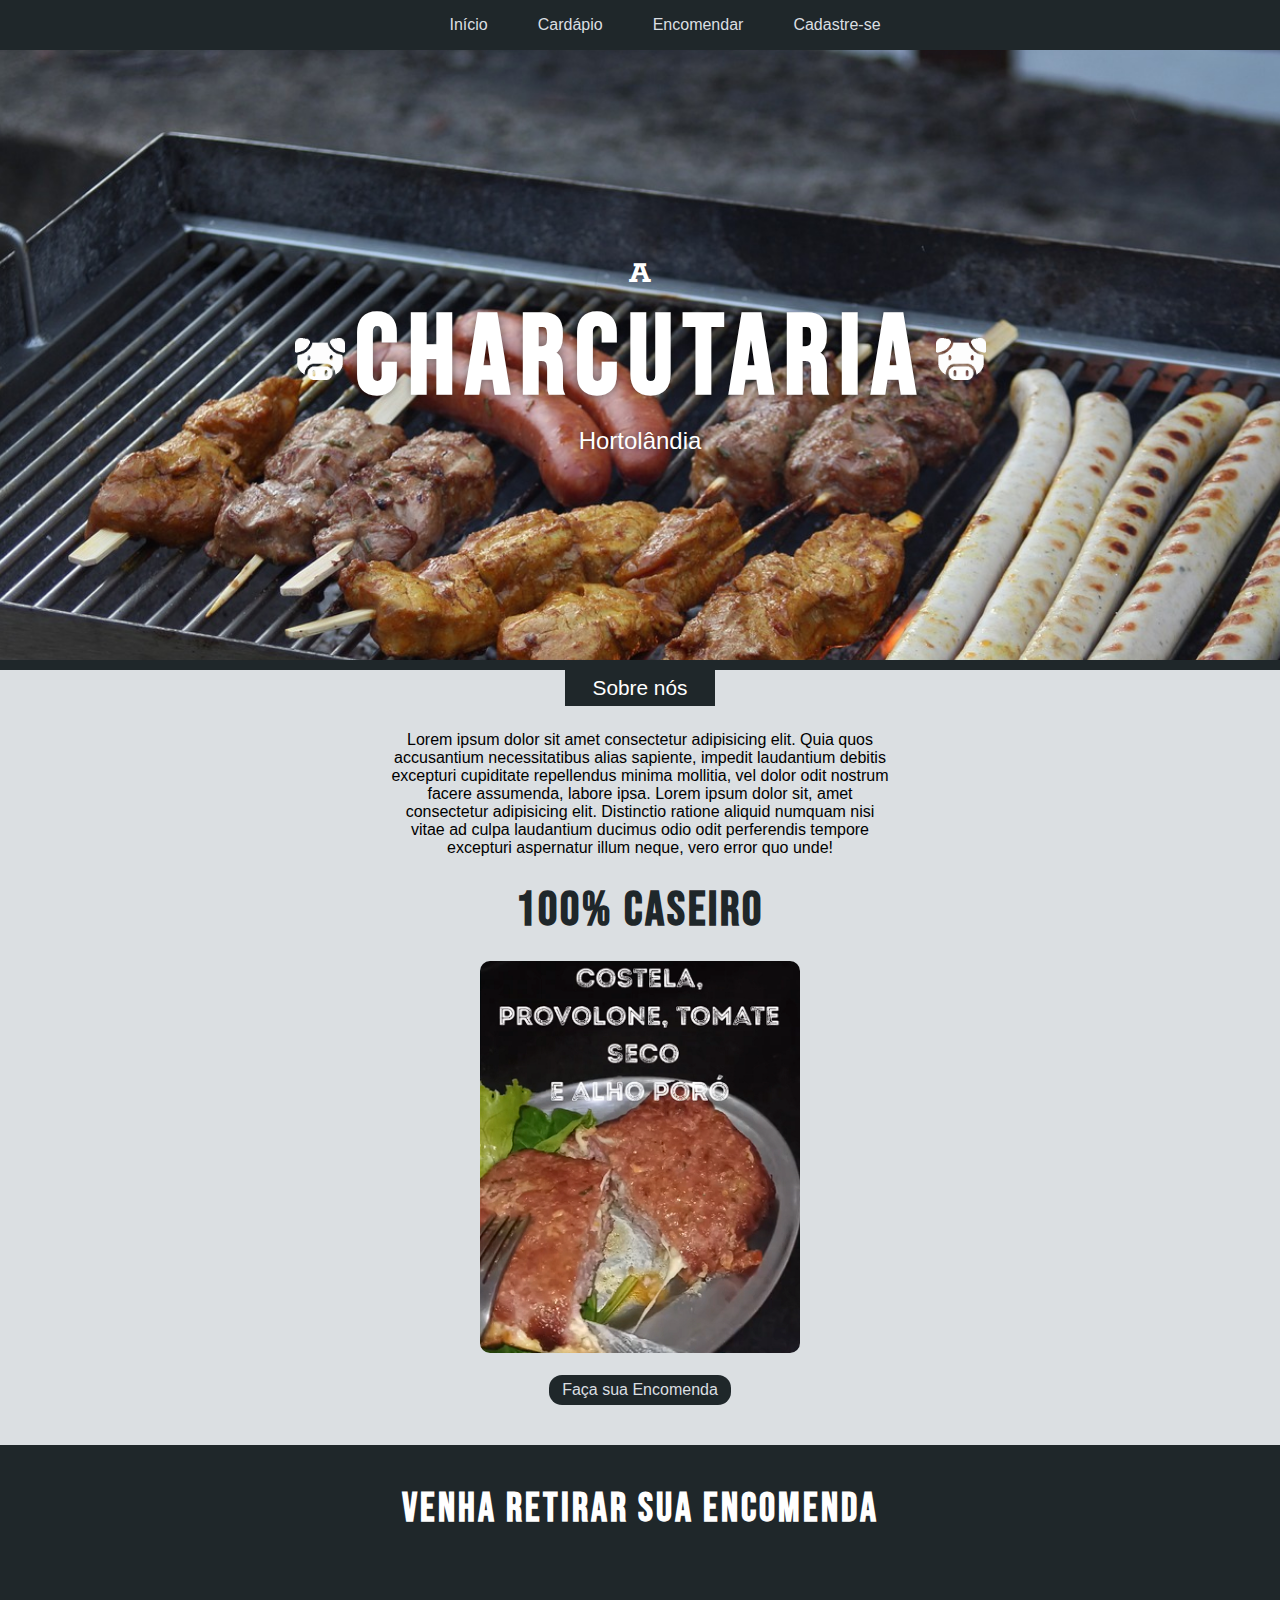
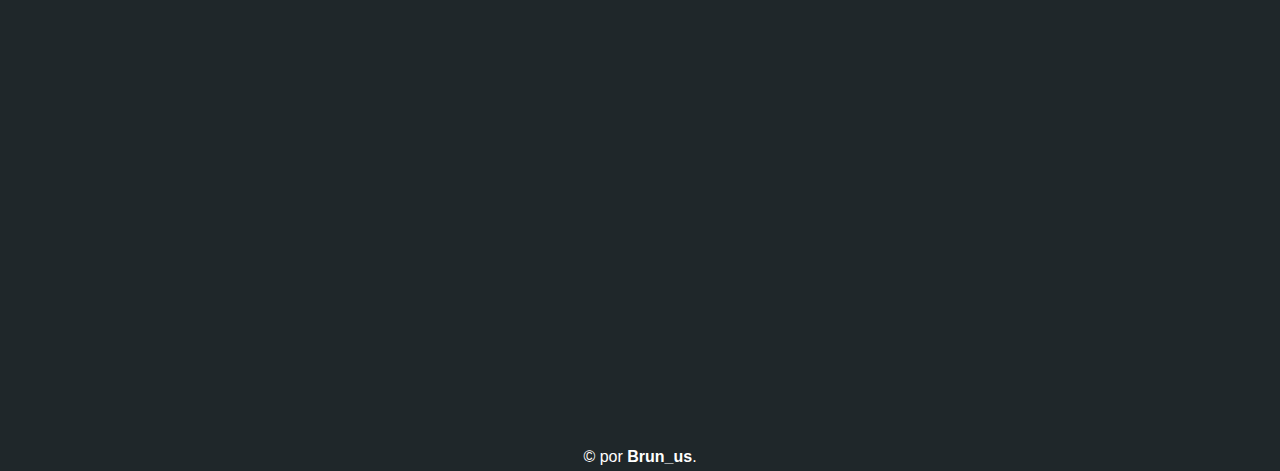
==== index.html @ df2b424b "at" ====
<!DOCTYPE html>
<html lang="pt-br">
<head>
    <meta charset="UTF-8">
    <meta name="viewport" content="width=device-width, initial-scale=1.0">
    <title>Brun_us</title>
    <link rel="stylesheet" href="estilos/style.css">
</head>
<body>
    <main >
        <section class="fundoImg">
            <h2>A</h2>
            <div class="iconsTit">
                <img src="imagens/carne-de-porco.png" alt="">
                <h1>Charcutaria</h1>
                <img src="imagens/carne-de-porco.png" class="p2" alt="">
            </div>
            <p>Hortolândia</p>
        </section>
        <section class="sobre">
            <div  class="tit-sobre">Sobre nós</div>
            <div class="text-sobre">
                Lorem ipsum dolor sit amet consectetur adipisicing elit. Quia quos accusantium necessitatibus alias sapiente, impedit laudantium debitis excepturi cupiditate repellendus minima mollitia, vel dolor odit nostrum facere assumenda, labore ipsa. Lorem ipsum dolor sit, amet consectetur adipisicing elit. Distinctio ratione aliquid numquam nisi vitae ad culpa laudantium ducimus odio odit perferendis tempore excepturi aspernatur illum neque, vero error quo unde!
            </div>
            <div class="img-sobre">
                <h1>100% Caseiro</h1>
                <img src="imagens/AmostraHome.PNG" alt="">
            </div>
            <div class="btn-sobre">
                <button>Faça sua Encomenda</button>
            </div>
        </section>
        <section class="Mapa">
            <h1>Venha retirar sua encomenda</h1>
            <iframe src="https://www.google.com/maps/embed?pb=!1m18!1m12!1m3!1d29403.99222262775!2d-47.19676513442382!3d-22.894957546147456!2m3!1f0!2f0!3f0!3m2!1i1024!2i768!4f13.1!3m3!1m2!1s0x94c8b912be8fb1b3%3A0xabbb60f1736391a0!2sHavan%20Hortol%C3%A2ndia!5e0!3m2!1spt-BR!2sbr!4v1698591252629!5m2!1spt-BR!2sbr" width="600" height="450" style="border:0;" allowfullscreen="" loading="lazy" referrerpolicy="no-referrer-when-downgrade"></iframe>
        </section>
        
    </main>
    <footer>© por <strong>Brun_us</strong>.</footer>

    <script src="scripts/main.js" type="module"></script>
</body>
</html>
---- estilos/style.css ----
@charset "UTF-8";
@import url('https://fonts.googleapis.com/css2?family=Rokkitt:ital,wght@0,100;0,200;0,300;0,400;1,100;1,200;1,300&display=swap');

@import url('https://fonts.googleapis.com/css2?family=Bebas+Neue&display=swap');

* {
    margin: 0;
    padding: 0;
    font-family: Arial, Helvetica, sans-serif;
    box-sizing: border-box;
}


:root {
    --cor1: #090909;
    --cor2: #1F272A;
    --cor3: #DBDFE2;
    --cor4: #FFFFFF;
    --cor5: #FFD302;
}

body {
    position: relative;
    background-color: var(--cor3);
}

header {
    width: 100%;
    display: flex;
    justify-content: center;
    align-items: center;
    background-color: #1F272A;
    user-select: none;
}

nav {
    top: 0;
    position: fixed;
    width: 100%;
    display: flex;
    justify-content: center;
    align-items: center;
    background-color: #1F272A;
    height: 50px;
    user-select: none;
    z-index: 1;
}



header a {
    color: var(--cor3);
    margin-left: 50px;
    text-decoration: none;
}

header a:hover {
    transition-duration: 0.3s;
    color: white;
}

.btn-cadastro {
    background-color: var(--cor3);
    color: black;
    padding: 5px 14px;
}

.btn-cadastro:hover {
    color: black;
    background-color: white;
}

main {
    position: relative;
    padding-top: 50px;
}
main .fundoImg {
    
    text-align: center;
    flex-direction: column;
    display: flex;
    justify-content: center;
    align-items: center;
    width: 100%;
    height: 620px;
    background-image: url('../imagens/grilling-777867_1280.jpg');
    background-size: cover;
    background-repeat: no-repeat;
    background-position: center center;
    background-attachment: fixed;
    border-bottom: 10px solid var(--cor2);
    user-select: none;
}

main .fundoImg h1 {
    font-family: 'Bebas Neue', sans-serif;
    font-size: 7em;
    text-shadow: 0px 0px 10px rgba(0, 0, 0, 0.473);
    color: white;
    letter-spacing: 10px;
}

main .iconsTit {
    display: flex;
}

main .iconsTit img {
    align-self: center;
    width: 50px;
    height: 50px;
    margin: 40px 10px;
}


main .p2 {
    margin-left: 0px;
}
main .fundoImg h2 {
    font-family: 'Rokkitt', serif;
    color: white;
    font-size: 2em;
}

main .fundoImg p {
    color: white;
    text-shadow: 0px 0px 5px rgba(0, 0, 0, 0.418);
    font-size: 1.5em;
}

main .sobre {
    background-color: var(--cor3);
    padding-bottom: 40px;
    user-select: none;
}

main .sobre .tit-sobre {
    margin: auto;
    width: 150px;
    background-color: var(--cor2);
    display: flex;
    justify-content: center;
    align-items: start;
    padding: 6px 15px;
    color: white;
    font-size: 1.3em;
    
}

.sobre .text-sobre {
    margin: 25px auto;
    text-align: center;
    width: 500px;
}

.sobre .img-sobre {
    display: flex;
    flex-direction: column;
    justify-content: center;
    align-items: center;
}

.img-sobre h1 {
    font-size: 3em;
    font-family: 'Bebas Neue', sans-serif;
    margin-bottom: 22px;
    color: var(--cor2);
    letter-spacing: 3px;
}

.img-sobre img {
    width: 25%;
    border-radius: 10px;
}

.sobre .btn-sobre {
    margin-top: 22px;
    display: flex;
    justify-content: center;
}

.btn-sobre button {
    text-align: center;
    padding: 6px 13px;
    background-color: var(--cor2);
    border: none;
    color: white;
    cursor: pointer;
    border-radius: 13px;
    font-size: 1em;
    color: var(--cor3);
    transition-duration: .3s;
}

.btn-sobre button:hover {
    background-color: #2e3b3f;
    color: #ffffff;
}

.Mapa {
    background-color: var(--cor2);
    flex-direction: column;
    padding: 40px;
    display: flex;
    justify-content: center;
    align-items: center;
}

.Mapa h1 {
    font-size: 2.5em;
    font-family: 'Bebas Neue', sans-serif;
    margin-bottom: 20px;
    color: white;
    letter-spacing: 3px;
}

footer {
    text-align: center;
    background-color: var(--cor2);
    color: white;
    padding: 5px;
}

.fundo-cardapio {
    width: 100%;
    height: 360px;
    background-image: url('../imagens/grilled-meats-1309495_1920.jpg');
    background-size: cover;
    background-position: center center;
}

.sec-cardapio {
    top: 513px;
    left: 50%;
    position: absolute;
    background-color: var(--cor3);
    width: 70%;
    height: 700px;
    transform: translate(-50%,-50%);
    z-index: 0;
    padding: 30px;
}

.header-cardapio h1 {
    text-align: center;
    font-family: 'Bebas Neue', sans-serif;
    font-size: 4em;
    letter-spacing: 4px;
    color: var(--cor2);
}

.main-cardapio {
    display: flex;
    flex-direction: column;
    align-items: center;
    color: var(--cor1);
}

.main-cardapio h2 {
    margin: 5px 0px;
}

.itens-cardapio {
    margin-top: 30px;
    text-align: center;
    display: grid;
    grid-template-columns: 450px ;
    gap: 30px;
}

.names-ling {
    color: var(--cor2);
}

.itens-cardapio p {
    margin: 10px 0px;
}

.subts {
    margin-top: 70px !important;
}

.footer-cardapio {
    position: absolute;
    top: 1100px;
    width: 100%;
    background-color:var(--cor2);
}

#main-cadastro {
   position: relative;
   height: 100vh;
}

.sec-cadastro {
    display: flex;
    justify-content: center;
    align-items: center;
    flex-direction: column;
    position: absolute;
    left: 50%;
    top: 54%;
    border:  1px solid var(--cor2);
    width: 400px;
    height: 400px;
    transform: translate(-50%,-50%);
}

.sec-cadastro  div {
    margin: 7px 0px;
}

.sec-cadastro > div > input {
    margin-top: 5px;
    border-radius: 20px;
    padding: 3px 15px;
    font-size: 1em;
    border: none;
    box-shadow: 0px 0px 3px rgba(0, 0, 0, 0.295);
}

.sec-cadastro button {
    margin-top: 14px;
    padding: 5px 36px;
    cursor: pointer;
    border: none;
    background-color: var(--cor2);
    color: white;
    font-size: 1em;
    border-radius: 15px;
    transition-duration: .3s;
    user-select: none;
}

.sec-cadastro button:hover {
  
    background-color: #111618;
}

.tes  {
    display: block;
    text-align: center;
    color: red;
}

.msgErro-cadastro {
    display: none;
}
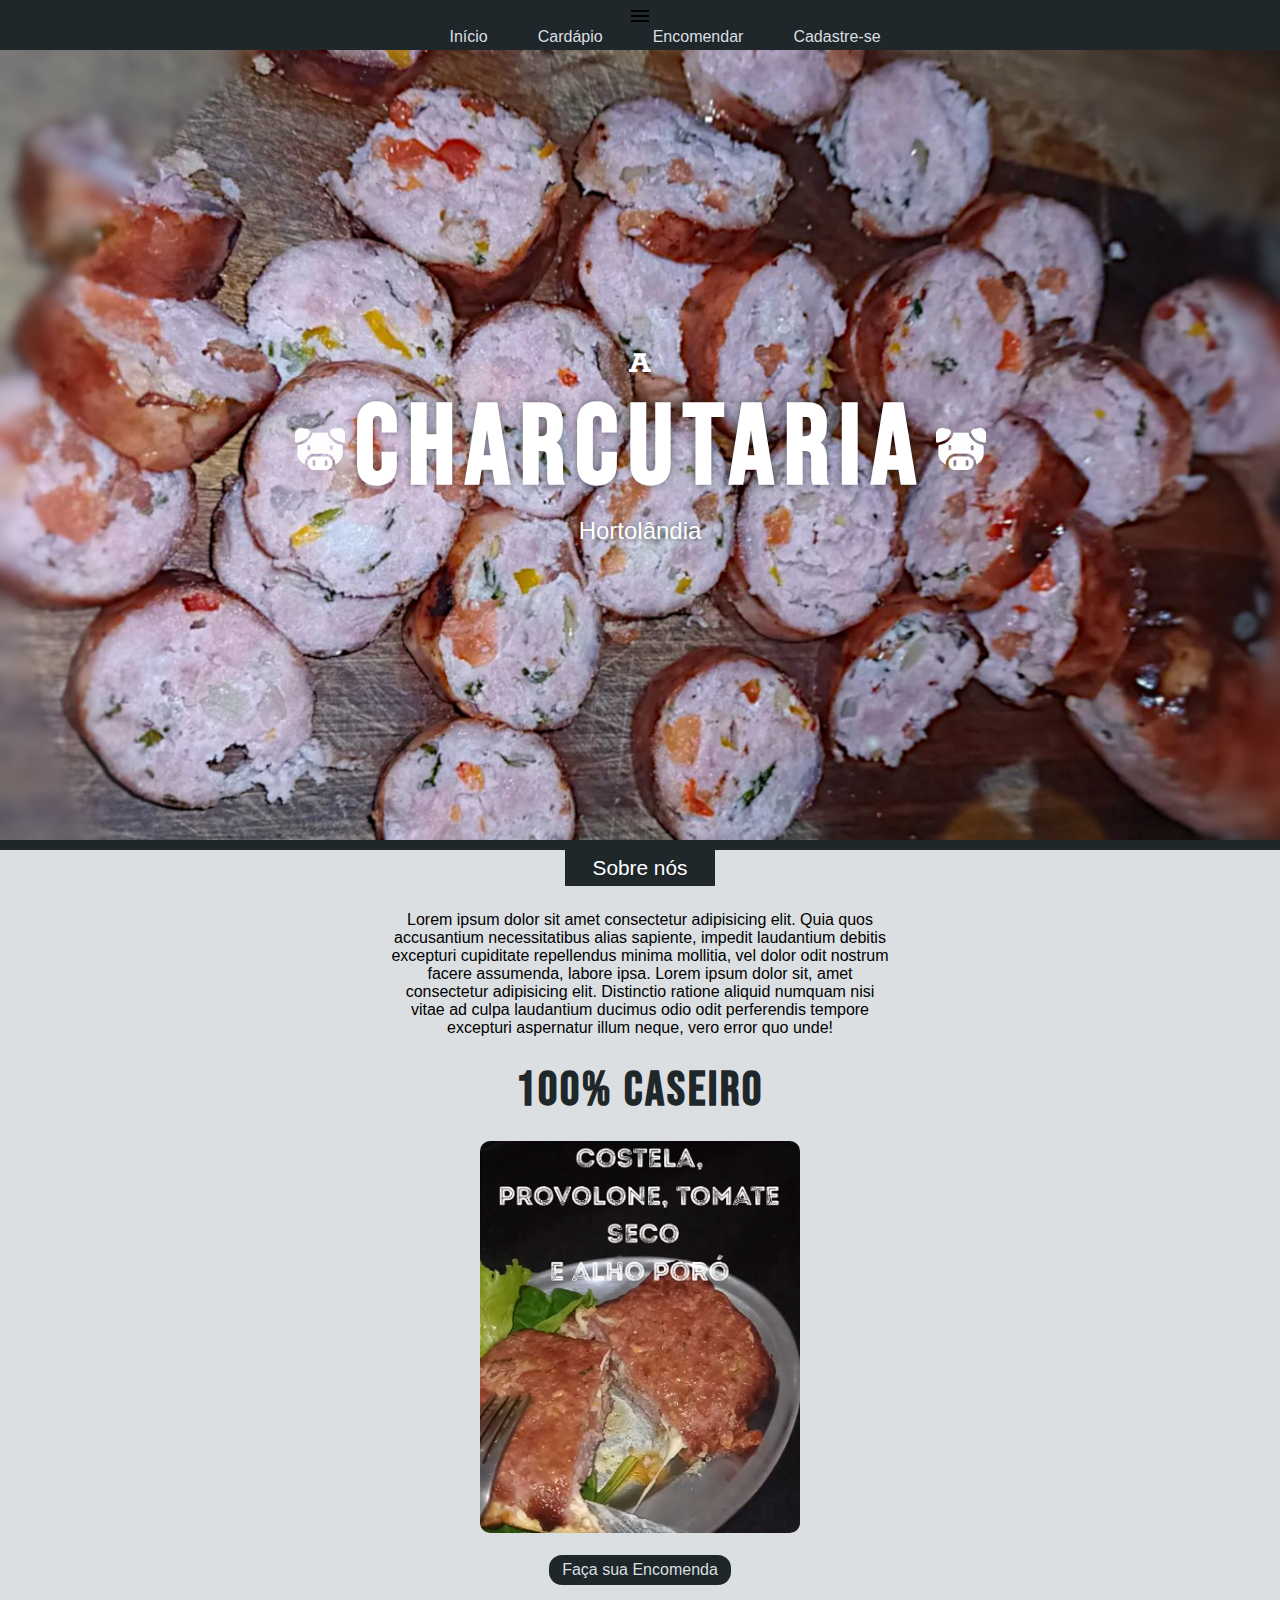
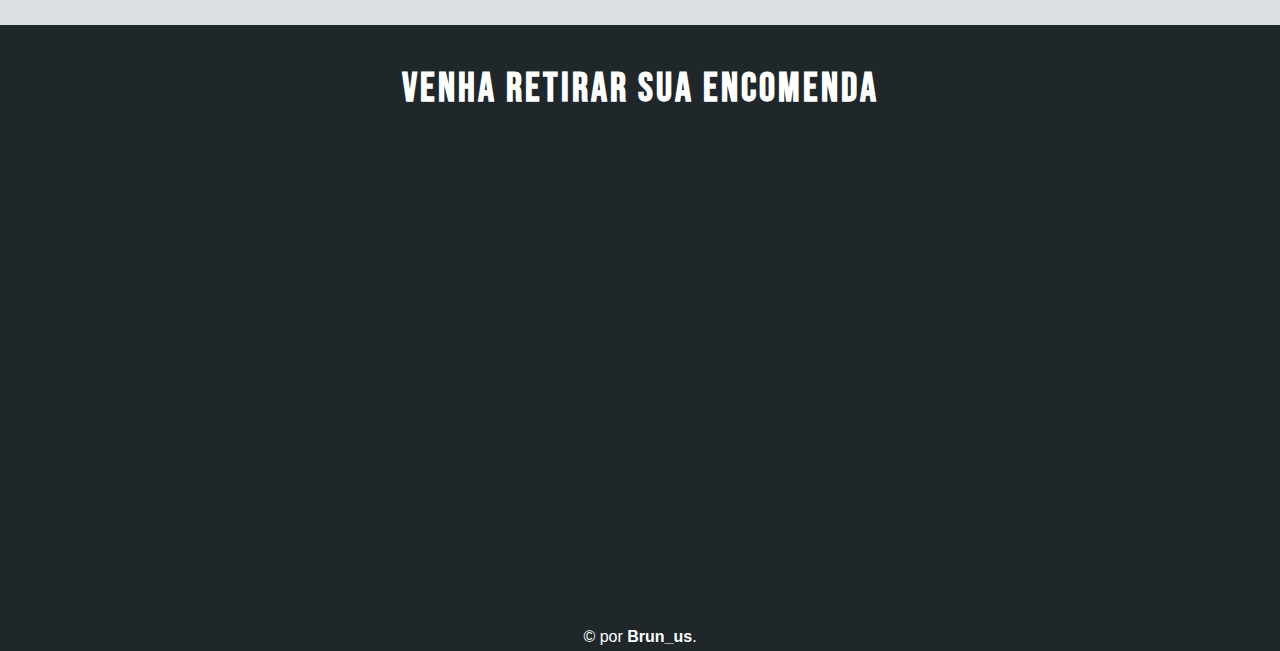
==== commit d92a9d4c: "att" ====
--- a/index.html
+++ b/index.html
@@ -4,6 +4,7 @@
     <meta charset="UTF-8">
     <meta name="viewport" content="width=device-width, initial-scale=1.0">
     <title>Brun_us</title>
+    <link href="https://fonts.googleapis.com/icon?family=Material+Icons"rel="stylesheet">
     <link rel="stylesheet" href="estilos/style.css">
 </head>
 <body>
--- a/estilos/style.css
+++ b/estilos/style.css
@@ -27,24 +27,28 @@
 header {
     width: 100%;
     display: flex;
+    flex-direction: column;
     justify-content: center;
     align-items: center;
     background-color: #1F272A;
     user-select: none;
-}
-
-nav {
     top: 0;
     position: fixed;
+    height: 50px;
     width: 100%;
     display: flex;
     justify-content: center;
     align-items: center;
     background-color: #1F272A;
-    height: 50px;
     user-select: none;
     z-index: 1;
 }
+
+header span {
+    display: none;
+}
+
+
 
 
 
@@ -82,8 +86,8 @@
     justify-content: center;
     align-items: center;
     width: 100%;
-    height: 620px;
-    background-image: url('../imagens/grilling-777867_1280.jpg');
+    height: 800px;
+    background-image: url('../imagens/fundoHome.jpg');
     background-size: cover;
     background-repeat: no-repeat;
     background-position: center center;
@@ -301,8 +305,9 @@
     top: 54%;
     border:  1px solid var(--cor2);
     width: 400px;
-    height: 400px;
+    padding: 40px;
     transform: translate(-50%,-50%);
+
 }
 
 .sec-cadastro  div {
@@ -344,4 +349,181 @@
 
 .msgErro-cadastro {
     display: none;
-}+}
+
+.msg-cadastroRealizado::backdrop{
+    background-color: rgba(0, 0, 0, 0.368);
+}
+
+.msg-cadastroRealizado {
+    position: absolute;
+    top: 50%;
+    left: 50%;
+    width: 500px;
+    height: 200px;
+    font-size: 1.3em;
+    border: none;
+    transform: translate(-50%,-50%);
+
+}
+
+.main-msgcdastro {
+    display: flex;
+    justify-content: center;
+    align-items: center;
+    height: 70%;
+}
+
+.sec-encomenda {
+    padding: 50px;
+}
+
+.header-encomenda {
+    text-align: center;  
+}
+
+.header-encomenda h1 {
+    font-family: 'Bebas Neue', sans-serif;
+    font-size: 3.2em;
+    color: var(--cor2);
+}
+
+.main-encomenda {
+    margin: auto;
+    flex-wrap: wrap;
+    display: flex;
+    justify-content: center;
+    align-items: center;
+    width: 50%;
+    height: 300px;
+    gap: 0px 40px;
+    user-select: none;
+}
+
+.div-retirar {
+    display: flex;
+    justify-content: space-between;
+}
+
+.main-encomenda p {
+    text-align: center;
+}
+
+
+.main-encomenda label  {
+    margin-left: 6px;
+}
+
+.main-encomenda select {
+    margin-top: 10px;
+    height: 35px;
+    font-size: 1em;
+    width: 250px;
+    cursor: pointer;
+}
+
+.main-encomenda #iquantidade {
+    margin-top: 10px;
+    height: 30px;
+    font-size: 1em;
+}
+
+.div-retirar {
+    display: flex;
+    align-items: center;
+    padding-left: 5px;
+    background-color: white;
+    margin-top: 10px !important;
+    height: 35px;
+    font-size: 1em;
+    width: 250px;
+    border: 1px solid rgb(98, 97, 97);
+    cursor: pointer;
+}
+
+.opcões-retirar {
+    display: none;
+    position: absolute;
+    background-color: white;
+    width: 250px;
+    border-radius: 10px;
+    margin-top: 4px;
+    
+    padding-left: 5px;
+    padding-bottom: 5px;
+    border: 1px solid rgb(100, 100, 100);
+}
+
+.opcões-retirar div {
+    margin-top: 5px;
+}
+
+.btn-encomendar {
+    position: absolute;
+    left: 50%;
+    transform: translate(-50%,-50%);
+    background-color: var(--cor2);
+    color: white;
+    font-size: 1em;
+    padding: 10px 30px;
+    margin-top: 32px;
+    border: none;
+    border-radius: 15px;
+    user-select: none;
+    cursor: pointer;
+}
+
+.divEncomendaFinalizada {
+    padding: 10px;
+    position: absolute;
+    top: 50%;
+    left: 50%;
+    transform: translate(-50%,-50%);
+    height: 200px;
+}
+
+.divEncomendaFinalizada::backdrop {
+    background-color: rgba(0, 0, 0, 0.445);
+}
+
+.divEncomendaFinalizada h1  {
+    color: green;
+}
+
+.divEncomendaFinalizada .mainEnfinalizada {
+    display: flex;
+    height: 150px;
+    align-items: center;
+    justify-content: center;
+    color: var(--cor2);
+}
+
+@media screen and (max-width: 700px){
+    body {
+        background-color: #090909;
+    }
+
+    header {
+        height: auto;
+    }
+
+    header span {
+        color: white;
+        font-size: 5em;
+    }
+
+    nav {
+        width: 100%;
+    }
+    nav a {
+        border-top: 1px solid var(--cor3);
+        height: 24vh;
+        display: flex;
+        justify-content: center;
+        align-items: center;   
+        margin: 0;
+        font-size: 1.3em;
+    }
+
+
+} 